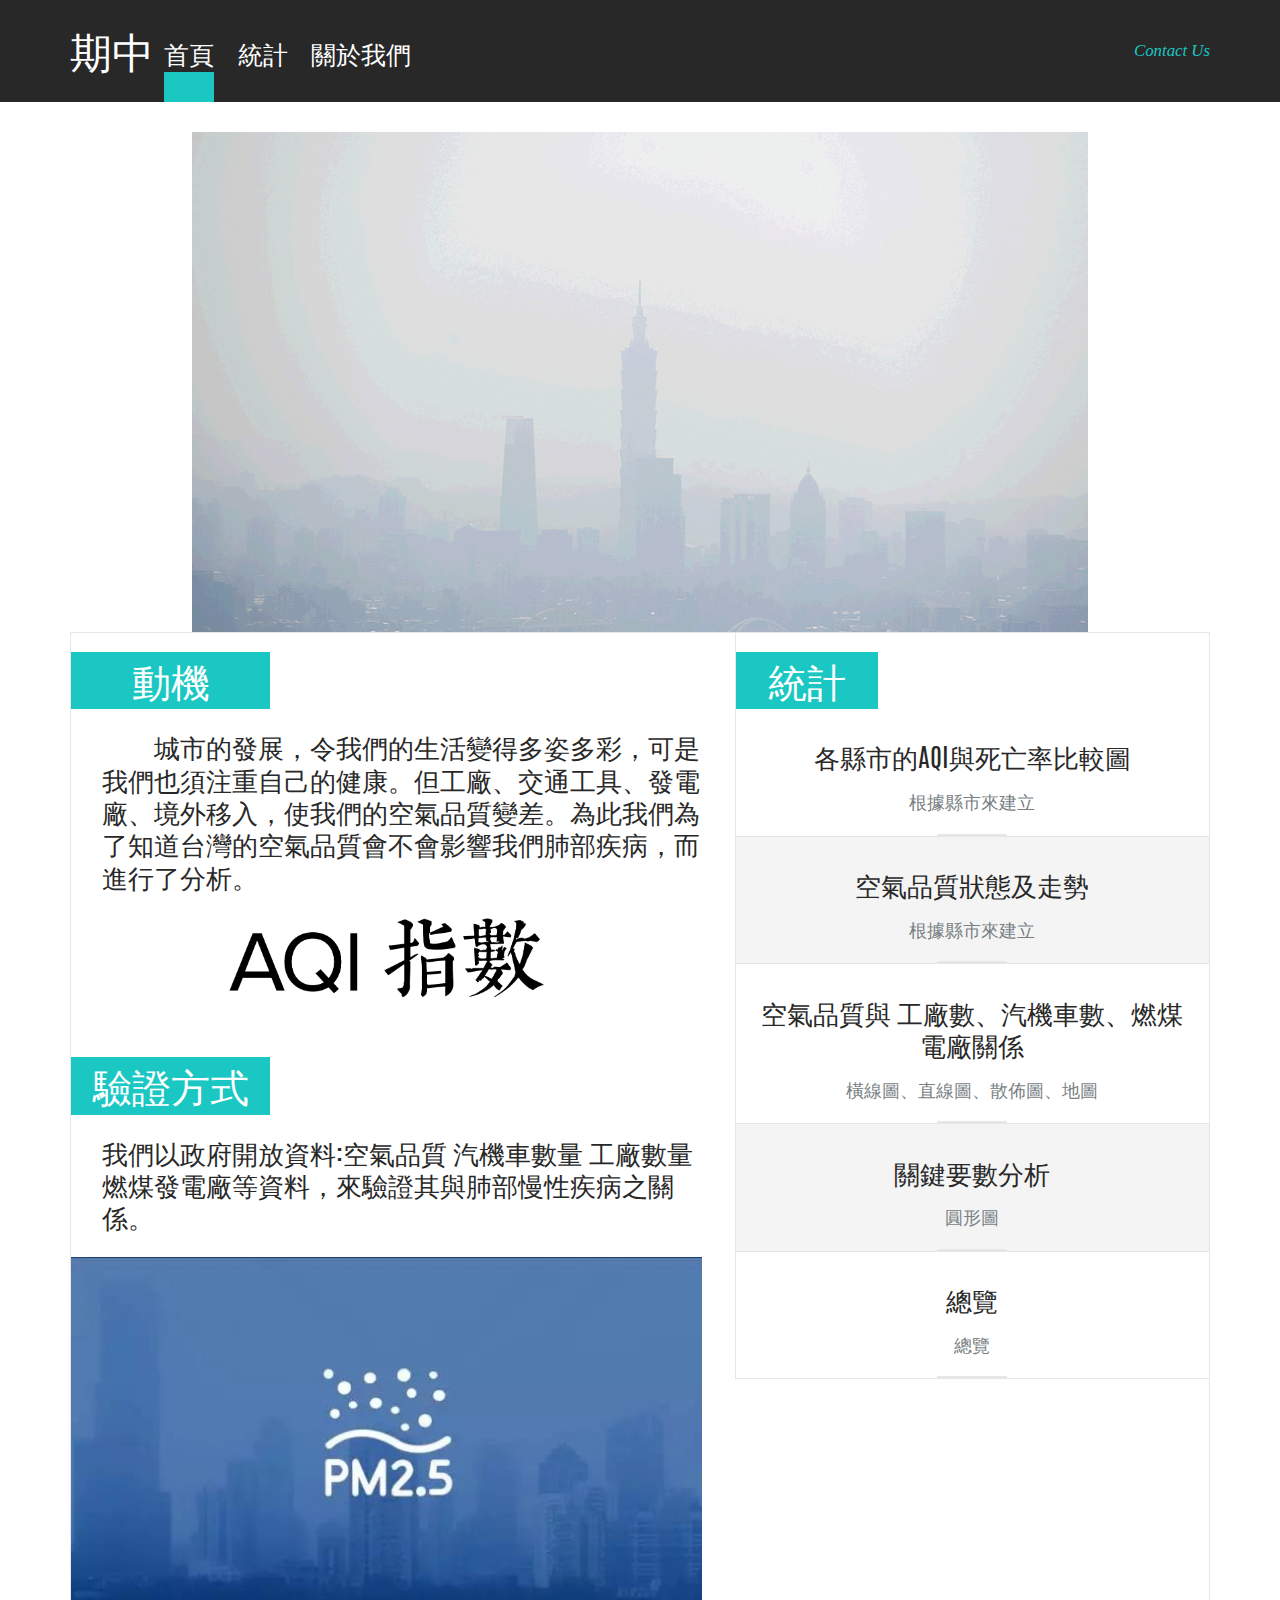
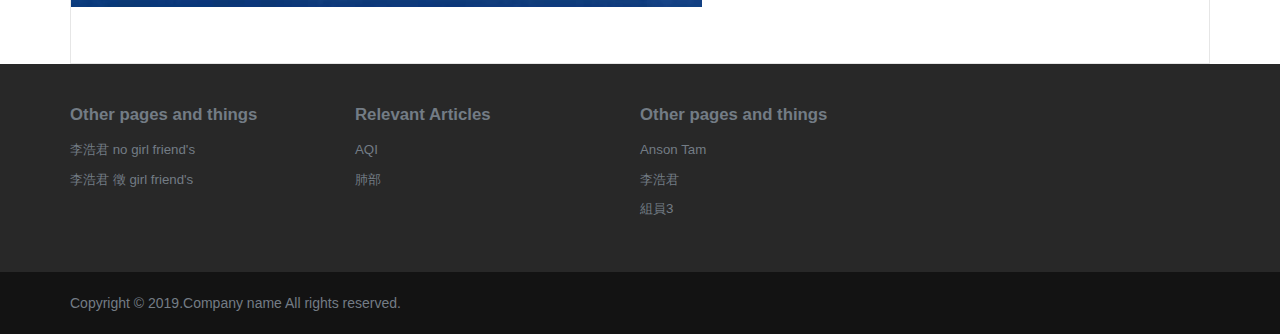
==== index.html @ b498a992 "test" ====
<!DOCTYPE html>
<html>
<head>
<title>Home</title>
<link href="css/bootstrap.css" rel='stylesheet' type='text/css' />
<!-- Custom Theme files -->
<link href="css/style.css" rel="stylesheet" type="text/css" media="all" />
<!-- Custom Theme files -->
<script src="js/jquery.min.js"></script>
<!-- Custom Theme files -->
<meta name="viewport" content="width=device-width, initial-scale=1">
<meta http-equiv="Content-Type" content="text/html; charset=utf-8" />

<script type="application/x-javascript"> addEventListener("load", function() { setTimeout(hideURLbar, 0); }, false); function hideURLbar(){ window.scrollTo(0,1); } </script>
</head>
<body>
	<!-- header-section-starts -->
	<div class="header">
		<div class="container">
			<div class="logo">
				<a href="index.html"><h1>期中</h1></a>
			</div>
			<div class="pages">
				<ul>
					<li><a class="active" href="index.html">首頁</a></li>
					<li><a href="data1.html">統計</a></li>
					<li><a href="404.html">關於我們</a></li>
				</ul>
			</div>
			<div class="navigation">
				<ul>
					<li><a class="active" href="contact.html">Contact Us</a></li>
				</ul>
			</div>
			<div class="clearfix"></div>
		</div>
	</div>

			<!-- script for menu -->
				<script>
				$( "span.menu" ).click(function() {
				  $( ".list-nav" ).slideToggle( "slow", function() {
				    // Animation complete.
				  });
				});
			</script>
			<!-- script for menu -->

			<div class="clearfix"></div>
        </div>
	</div>
	<div class="banner">
		
	
			<div class="banner-top">
				<div class="banner-bottom">
					
				</div>
				
			</div>
	</div>	
	</div>
	<div class="container">
		<div class="content">
			<div class="col-md-7 content-left">
				<div class="article">
				<br>
					<h5 class="head">動機</h5>
					
					<a class="title" style="text-indent:2em">城市的發展，令我們的生活變得多姿多彩，可是我們也須注重自己的健康。但工廠、交通工具、發電廠、境外移入，使我們的空氣品質變差。為此我們為了知道台灣的空氣品質會不會影響我們肺部疾病，而進行了分析。</a>
					<a href="single.html"><img src="images/a1.jpg" alt="" /></a>
					
					
				</div>
				<h5 class="head">驗證方式</h5>
				<div class="article">
					
					<a class="title"> 

					我們以政府開放資料:空氣品質 汽機車數量 工廠數量 燃煤發電廠等資料，來驗證其與肺部慢性疾病之關係。 </a>
					<a href="single.html"><img src="images/a2.jpg" alt="" /></a>
					
				</div>
			</div>
			<div class="col-md-5 content-right">
			<div class="content-right-top">
			<br>
				<h5 class="head">統計</h5>	
				<a href="data1.html">
					<div class="editor text-center">
						<h3>各縣市的AQI與死亡率比較圖</h3>
						<p>根據縣市來建立</p>
						
						<span></span>
					</div>
				</a>
				<a class="active" href="data2.html">
					<div class="editor text-center">
						<h3>空氣品質狀態及走勢</h3>
						<p>根據縣市來建立</p>
						
						<span></span>
					</div>
				</a>
				<a href="data3.html">
					<div class="editor text-center">
						<h3>空氣品質與 工廠數、汽機車數、燃煤電廠關係</h3>
						<p>橫線圖、直線圖、散佈圖、地圖</p>
						
						<span></span>
					</div>
				</a>
				
				<a  class="active" href="data4.html">
					<div class="editor text-center">
						<h3>關鍵要數分析</h3>
						<p>圓形圖</p>
						
						<span></span>
					</div>
				
				</a>
				<a href="data5.html">
					<div class="editor text-center">
						<h3>總覽</h3>
						<p>總覽</p>
						
						<span></span>
					</div>
				</a>

				</div>
				
			</div>
			<div class="clearfix"></div>
			
			</div>
			
					
		</div>
	</div>
	<div class="footer">
		<div class="footer-top">
			<div class="container">
				<div class="col-md-3 footer-links">
					<h4>Other pages and things</h4>
					<a href="https://www.facebook.com/profile.php?id=100002530492415" target="_blank">李浩君 no girl friend's</a>
					<a href="https://www.facebook.com/profile.php?id=100002530492415" target="_blank">李浩君 徵 girl friend's</a>
				</div>
				
				<div class="col-md-3 footer-links">
					<h4>Relevant Articles</h4>
					<a href="https://taqm.epa.gov.tw/taqm/tw/default.aspx">AQI</a>
					<a href="https://zh.wikipedia.org/zh-tw/%E8%82%BA">肺部</a>

				</div>
				<div class="col-md-3 footer-links">
					<h4>Other pages and things</h4>
					<a href="https://www.facebook.com/profile.php?id=100002530492415" target="_blank">Anson Tam</a>
					<a href="https://www.facebook.com/profile.php?id=100002530492415" target="_blank">李浩君</a>
					<a href="https://www.facebook.com/profile.php?id=100002530492415" target="_blank">組員3</a>
				</div>
				<div class="clearfix"></div>
			</div>
		</div>
		<div class="footer-bottom">
			<div class="container">
				<div class="copyrights">
					<p>Copyright &copy; 2019.Company name All rights reserved.</a></p>
				</div>
			</div>
		</div>
	</div>
</body>
</html>
---- css/style.css ----
body{
	padding:0;
	margin:0;
	font-family: 'Times New Roman', Arial, Helvetica;
	background:#fff;
}
@font-face {
    font-family: 'Times-Italic';
    src: url('../fonts/Times-Italic.ttf');
    font-weight: normal;
    font-style: normal;
}
@font-face {
    font-family: 'Antonio-Regular';
    src: url('../fonts/Antonio-Regular.ttf');
    font-weight: normal;
    font-style: normal;
}
@font-face {
    font-family: 'Georgia Italic';
    src: url('../fonts/Georgia Italic.ttf');
    font-weight: normal;
    font-style: normal;
}
body a{
    transition:0.5s all;
	-webkit-transition:0.5s all;
	-moz-transition:0.5s all;
	-o-transition:0.5s all;
	-ms-transition:0.5s all;
}
input[type="button"],input[type="submit"]{
	transition:0.5s all;
	-webkit-transition:0.5s all;
	-moz-transition:0.5s all;
	-o-transition:0.5s all;
	-ms-transition:0.5s all;
}
h1,h2,h3,h4,h5,h6{
	margin:0;			   
}	
p{
	margin:0;
}
ul{
	margin:0;
	padding:0;
}
label{
	margin:0;
}
/*-----start-header----*/
.header {
	background:#282828;
	padding:2em 0;
}
.pages {
	float: left;
	width: 40%;
	margin-top: 8px;
}
.pages ul li {
	display: inline-block;
}
.pages ul li a {
	font-size: 1.8em;
	text-decoration:none;
	padding: 0;
	margin: 10px;
	list-style: none;
	cursor: pointer;
	font-weight: 400;
	color: #fff;
	font-family: 'Antonio-Regular';
}
.pages ul li a.active {
	border-bottom: 30px solid #1ac7c3;
}
.header-bottom {
	border: 1px solid #c1c1c1;
	padding: 22px;
	background: #f7f7f7;
	border-bottom:none;
}
.navigation {
	margin-top:0.8em;
}
.navigation ul li {
	display:inline-block;
	margin:0 0 0 2.5em;
}
.navigation ul li a {
	color:#fff;
    font-family: 'Times-Italic';
	font-style:italic;
	text-decoration:none;
	font-size:1.2em;
	font-weight:300;
}
.navigation ul li a.active {
	color:#1ac7c3;
}
.navigation ul li a:hover {
	color:#1ac7c3;
}
.logo {
	float:left;
}
.logo a h1 {
    font-family: 'Antonio-Regular';
	text-transform:uppercase;
	color:#fff;
	font-size:3em;
	font-weight:400;
}
.logo a {
	text-decoration:none;
}
.type {
	float:left;
	width:13%;
}
.list-nav {
	float:left;
	width:80%;
}
.type h5 {
	color: #282828;
	font-size: 1.2em;
	font-weight: 500;
	font-family: 'Georgia Italic';
}
.list-nav ul li {
	display:inline-block;
	margin:0 1.5em;
}
.list-nav ul li a {
	font-family: 'Georgia Italic';
	text-decoration:none;
	color:#798184;
	font-size:1em;
}
.list-nav ul li a.active {
	  color: #1ac7c3;
}
.list-nav ul li a:hover {
	color: #1ac7c3;
}
.navigation {
	float:right;
}
.content {
	border: 1px solid #e6e6e6;
}
.content-left {
	padding:0;
}
.article img {
	width:95%;
	margin-bottom:1em;
}
h5.head {
	color:#fff;
	font-size:2.8em;
	text-transform:uppercase;
	font-weight:300;
	font-family: 'Antonio-Regular';
	background:#1ac7c3;
	width:30%;
	padding:7px;
	text-align:center;
	margin-top: -1px;
}
.article h6 {
	color: #1ac7c3;
	font-size: 1.3em;
	font-weight: 400;
	margin-left: 1.8em;
	font-family: 'Antonio-Regular';
	margin-top:3em;
}
a.title {
	color: #282828;
	font-size: 1.85em;
	text-decoration:none;
	font-weight: 400;
	margin: 0.85em 1.2em 0.9em 1.2em;
	font-family: 'Antonio-Regular';
	display:block;
	line-height: 1.25em;
}
.article p {
	color: #798184;
	font-size: 1.15em;
	font-weight: 400;
	margin-left: 1.8em;
	line-height:1.5em;
    font-family: 'Times-Italic';
	font-style:italic;
	margin-top:1.5em;
}
.article {
	padding: 0 0 3em 0;
}
.content-right {
	padding:0;
	border-left:1px solid #e6e6e6;
}
.editor { 
	border-bottom:1px solid #e6e6e6;
	padding: 2.3em 1.5em 0 1.5em;
}
.editor h3 {
	color: #282828;
	font-size: 1.85em;
	font-weight: 400;
	font-family: 'Antonio-Regular';
	display: block;
	line-height: 1.25em;
}
.editor p {
	color: #798184;
	font-size: 1.25em;
	font-weight: 400;
	margin:1em 0;
}
.editor label {
	color: #cbcbcb;
	font-size: 1.1em;
	font-weight: 400;
	font-style:italic;
}
.editor span{
	display:block;
	width:70px;
	height:2px;
	background:#e6e6e6;
    margin: 0 auto;
	margin-top:1.2em;
}
.content-right-top a.active {
	background: #f4f4f4;
}
.content-right-top a:hover {
	background: #f4f4f4;
}
.content-right-top a {
	display: block;
	text-decoration: none;
}
.e-pic {
	width:35%;
	float:left;
	margin-right:3%;
}
.e-pic img {
	width:100%;
	margin-top: -1px;
}
.e-pic-info {
	float:left;
	width:60%;
}
.e-pic-info a {
	color: #282828;
	font-size: 1.4em;
	text-decoration: none;
	font-weight: 400;
	font-family: 'Antonio-Regular';
	display: block;
	line-height:1.6em;
	margin-top:10px;
}
.e-pic-info span {
	display: block;
	width: 85px;
	height: 2px;
	background: #e6e6e6;
	margin: 0.8em 0;
}
.e-pic-info label {
	color: #cbcbcb;
	font-size: 1.1em;
	font-weight: 400;
	font-style: italic;
}
.editors-pic-grids h5 {
	color: #fff;
	font-size: 1.35em;
	text-transform: uppercase;
	font-weight: 300;
	font-family: 'Antonio-Regular';
	background: #000;
	width: 25%;
	padding: 7px;
	text-align: center;
	margin-top: 2em;
}
.editors-pic {
	border-top: 1px solid #e6e6e6;
}
.features {
	background:url('../images/features-bg.jpg') no-repeat 0px 0px;
	background-size:cover;
	-webkit-background-size: cover;
	-moz-background-size: cover;
	-o-background-size: cover;
	min-height:595px;
	padding: 4em 0 0 4em;
}
.features h5 {
	color: #fff;
	font-size: 1.3em;
	text-transform: uppercase;
	font-weight: 300;
	font-family: 'Antonio-Regular';
	background: #000;
	width: 12%;
	padding: 9px;
	text-align: center;
	margin-bottom:1.5em;
}
.features h2 {
	color: #fff;
	font-size: 2.9em;
	font-weight: 400;
	font-family: 'Antonio-Regular';
	display: block;
	width:60%;
	line-height:1.4em;
}
.footer-links {
	padding:0;
}
.footer-top {
	background:#282828;
	padding:3em 0;
}
.footer-top h4 {
	color:#737c85;
	margin-bottom:1em;
	font-size:1.2em;
	font-weight:600;
	font-family:Helvetica, sans-serif;
}
.footer-top a {
	color:#737c85;
	font-size:0.95em;
	font-weight:100;
	text-decoration:none;
	display:block;
	margin-bottom:0.8em;
	font-family: Helvetica, sans-serif;
}
.footer-top a:hover {
	color:#fff;
}
.span_66 {
	margin-top:2.8em;
}
.footer-bottom {
	background: #131313;
	padding: 1.5em 0;
}
.copyrights p {
	color: #737c85;
	font-size: 1em;
	font-weight: 400;
	font-family: Helvetica, sans-serif;
}
.copyrights p a {
	color: #737c85;
	font-family: Helvetica, sans-serif;
}
/*-- about -- */
.about-content {
	padding:3em;
	border-bottom: 1px solid #e6e6e6;
}
.about-content h3 {
	color: #1ac7c3;
	font-size: 2em;
	font-weight: 400;
	font-family: 'Georgia Italic';
	margin-bottom:1em;
	text-align: center;
}
.about-content p {
  font-family: 'Georgia Italic';
  text-decoration: none;
  color: #000;
  font-size: 1.15em;
  line-height: 1.7em;
}
.about-content p label {
	margin-top: 1.5em;
	float: left;
	width: 50%;
}
p.Nam {
	width: 100%;
	margin: 1em 0 2em 0;
}
.more a {
  font-size: 16px;
  color: #fff;
  font-weight: 300;
  background: #1ac7c3;
  border-radius: 7px;
  -webkit-border-radius: 7px;
  -moz-border-radius: 7px;
  -o-border-radius: 7px;
  -ms-border-radius: 7px;
  padding: 8px 25px;
  transition: .5s all;
  -webkit-transition: .5s all;
  -moz-transition: .5s all;
  -o-transition: .5s all;
  -ms-transition: .5s all;
}
.about-content img {
	float: left;
	width: 45%;
	margin-right: 5%;
}
/*--- Contact- Starts Here ---*/
.singel_right {
	margin-top: 0em;
}
.span_1_of_contact {
	width: 60.1%;
	font-family: 'Times-Italic';
	float:left;
}
p.comment-form-author {
	margin-bottom: 2em;
}
.contact-form label {
	display: block;
	font-size: 1em;
	color: #000;
	text-transform: uppercase;
	  font-family: 'Georgia Italic';
}
.contact-form input[type="text"] {
	padding: 10px;
	width: 95%;
	color: #9198A3;
	font-size: 0.9em;
	background: #fff;
	outline: none;
	display: block;
	border: 1px solid #eee;
}
.contact-form textarea {
	padding: 10px;
	display: block;
	width: 95%;
	background: #fff;
	border: 1px solid #eee;
	outline: none;
	color: #9198A3;
	font-size: 0.9em;
	-webkit-appearance: none;
	resize: none;
	height: 150px;
}
.contact-form input[type="submit"] {
	display: inline-block;
	padding: 13px 25px;
	background: #1ac7c3;
	color: #FFF;
	font-size: 1em;
	line-height: 18px;
	text-transform: uppercase;
	border: none;
	outline: none;
	transition: 0.2s;
	-webkit-transition: 0.2s;
	-moz-transition: 0.2s;
	-o-transition: 0.2s;
}
.contact-form input[type="submit"]:hover{
	background:#000;
}
.contact_grid {
	display: block;
	float: left;
	width: 37%;
}
.span_2_of_contact_right h3 {
	font-size: 1.25em;
	font-weight: bold;
	color: #000;
	margin-bottom: 1.5em;
}
.address {
	margin-bottom: 1em;
}
.contact_address, .contact_email {
	overflow: hidden;
	font-size: 0.95em;
	color: #999;
	line-height: 1.5em;
}
.contact_email a{
	color: #999;
	text-decoration:none;
}
.contact_email a:hover{
	color:#3498db;
	transition: 0.2s;
	-webkit-transition: 0.2s;
	-moz-transition: 0.2s;
	-o-transition: 0.2s;
}
.map{
	margin:2em 0 0 0;
}
.map iframe{
	width:100%;
	height:350px;
}
.contact-section{
	padding: 3em 2em;
	border-bottom: 1px solid #c1c1c1;
}
ul.product-top-list{
	padding:0;
	float: left;
}
ul.product-top-list li{
	display: inline-block;
	font-size:0.82em;
	color:#777;
}
ul.product-top-list li a{
	color:#000;
}
ul.product-top-list li span.act{
	background:yellow;
}
p.back{
	float: right;
	font-size:0.82em;
}
h3.c-head {
  color: #1ac7c3;
  font-size: 2em;
  font-weight: 400;
  font-family: 'Georgia Italic';
  margin-bottom: 1em;
  text-align: center;
}
.printing-content {
	padding: 2em 1.5em;
}
.print-main h3 {
	color: #1ac7c3;
	font-size: 2em;
	font-weight: 400;
	font-family: 'Georgia Italic';
	margin-bottom: 1em;
	text-align: center;
}
.print-main a {
	color: #000;
	font-size: 1.5em;
	font-weight: 400;
	font-family: 'Georgia Italic';
	margin-bottom: 0.5em;
	text-decoration:none;
}
p.sub_head a {
	font-size: 1em;
}
p.sub_head {
	margin:0.5em 0 1em 0;
}
p.ptext {
	color: #798184;
	font-size: 1.15em;
	font-weight: 400;
	line-height: 1.5em;
	font-family: 'Times-Italic';
	font-style: italic;
	margin:1em 0;
}
.print-img {
	width:36%;
	margin-right:3%;
	float:left;
}
.print-text {
	float:right;
	width:61%;
}
a.bhead {
	font-size: 1.5em;
	text-decoration: none;
	padding: 0;
	list-style: none;
	cursor: pointer;
	font-weight: 400;
	color: #000;
	font-family: 'Antonio-Regular';
}
a.bhead:hover {
	  color: #1ac7c3;
}
.print-text p {
	color: #798184;
	font-size: 1.1em;
	font-weight: 400;
	line-height: 1.5em;
	font-family: 'Times-Italic';
	font-style: italic;
	margin:0.5em 0;
}
.print-text p a{
	 color: #1ac7c3;
}
a.more {
	text-decoration:none;
	color:#000;
}
a.more:hover {
	color: #1ac7c3;
}
.print-grids {
	margin-top:4em;
}
.print-grid {
	margin-top:2.5em;
}
img.img-responsive {
	width: 100%;
}
/*--error--*/
.error{
	text-align:center;
	min-height: 630px;
}
.error h1{
	color: #282828;
	font-size: 11em;
	line-height: 1em;
	margin-top:0.4em;
}
.error-head h1 span{
	color: #1ac7c3;
}
.error-head h2{
	font-size: 1.5em;
	color: #70616A;
	margin-top:1.5em;
}
.error-head a{
	color: #fff;
	background:#C06C84;
	font-size: 1.1em;
	display:inline-block;
	text-transform: uppercase;
	padding: 10px 20px;
	margin-top:3em;
	text-decoration:none;
}
.error-head {
	padding-top: 5em;
}
/* Bounce To Left */
a.hvr-bounce-to-left {
	display: inline-block;
	vertical-align: middle;
	-webkit-transform: translateZ(0);
	transform: translateZ(0);
	box-shadow: 0 0 1px rgba(0, 0, 0, 0);
	-webkit-backface-visibility: hidden;
	backface-visibility: hidden;
	-moz-osx-font-smoothing: grayscale;
	position: relative;
	-webkit-transition-property: color;
	transition-property: color;
	-webkit-transition-duration: 0.5s;
	transition-duration: 0.5s;
	background: #17a086;
	color: #fff;
}
a.hvr-bounce-to-left:before {
	content: "";
	position: absolute;
	z-index: -1;
	top: 0;
	left: 0;
	right: 0;
	bottom: 0;
	background:#11856F;
	-webkit-transform: scaleX(0);
	transform: scaleX(0);
	-webkit-transform-origin: 100% 50%;
	transform-origin: 100% 50%;
	-webkit-transition-property: transform;
	transition-property: transform;
	-webkit-transition-duration: 0.5s;
	transition-duration: 0.5s;
	-webkit-transition-timing-function: ease-out;
	transition-timing-function: ease-out;
}
a.hvr-bounce-to-left:hover,a.hvr-bounce-to-left:focus,a.hvr-bounce-to-left:active {
	color: white;
}
.hvr-bounce-to-left:hover:before,a.hvr-bounce-to-left:focus:before,a.hvr-bounce-to-left:active:before {
	-webkit-transform: scaleX(1);
	transform: scaleX(1);
	-webkit-transition-timing-function: cubic-bezier(0.52, 1.64, 0.37, 0.66);
	transition-timing-function: cubic-bezier(0.52, 1.64, 0.37, 0.66);
}
.single-page {
	padding:3em;
	border-bottom: 1px solid #e6e6e6;
}
p.span {
	color: #798184;
	font-size: 1.1em;
	font-weight: 400;
	line-height: 1.5em;
	font-family: 'Times-Italic';
	font-style: italic;
	margin: 0.5em 0;
}
p.span a:hover {
	text-decoration: underline;
}
p.span a {
	color: #1ac7c3;
	font-size: 1.1em;
	font-weight: 400;
	line-height: 1.5em;
	font-family: 'Times-Italic';
	font-style: italic;
	margin: 0.5em 0;
}
.features-list h3 {
	color: #282828;
	font-size: 1.85em;
	font-weight: 400;
	font-family: 'Antonio-Regular';
	display: block;
	line-height: 1.25em;
}
.features-list ul li a {
	color: #000;
	font-size: 1.15em;
	font-weight: 400;
	font-family: 'Times-Italic';
	font-style: italic;
	margin: 1em 0;
	display:block;
}
#commentform input[type="text"] {
	padding: 8px 15px;
	width: 60%;
	color: #444;
	font-size: 1em;
	border: 1px solid #eee;
	background: #eee;
	outline: none;
	display: block;
}
.leave h4 {
	color: #282828;
	font-size: 1.85em;
	font-weight: 400;
	font-family: 'Antonio-Regular';
	display: block;
	line-height: 1.25em;
}
#commentform label {
	display: block;
	font-size: 1em;
	color: #888;
}
#commentform span {
	color: #A60000;
	position: absolute;
}
#commentform input[type="text"] {
	padding: 8px 15px;
	width: 60%;
	color: #444;
	font-size: 1em;
	border: 1px solid #eee;
	background: #eee;
	outline: none;
	display: block;
}
#commentform textarea {
	padding: 13px 20px;
	width:60%;
	color: #444;
	font-size:0.85em;
	outline: none;
	height:150px;
	display: block;
	resize: none;
	font-weight:400;
	border: 1px solid #eee;
	background: #eee;
}
#commentform input[type="submit"] {
	padding: 12px 50px;
	color: #FFF;
	background: #444;
	outline: none;
	border: none;
	text-transform: uppercase;
	cursor: pointer;
	-webkit-appearance: none;
	font-size: 1.2em;
	font-weight: 500;
}
#commentform input[type="submit"]:hover {
	background:#222;
}
.comments1 {
	margin-top: 3em;
}
#commentform p {
	position: relative;
	padding: 8px 0;
	font-size: 1em;
}
.comments-main {
	border: 1px solid #D5D4D4;
	padding: 17px 0px;
	margin: 15px 0px 40px 0;
}
.cmnts-right a {
	padding: 6px 12px;
	color: #fff;
	font-weight: 600;
	font-size: 14px;
	background: #999;
	transition: 0.5s all;
	-webkit-transition: 0.5s all;
	-moz-transition: 0.5s all;
	-ms-transition: 0.5s all;
	-o-transition: 0.5s all;
	outline: none;
}
.cmts-main-left img{
	border: 3px solid#ccc;
}
.cmnts-right a:hover{
	background: #333;
	text-decoration:none;
}
.cmts-main-right h5 {
	font-size: 1em;
	color: #4e4e4b;
	margin: 0px;
	font-weight: 600;
}
.comments1 h4 {
	color: #282828;
	font-size: 1.85em;
	font-weight: 400;
	font-family: 'Antonio-Regular';
	display: block;
	line-height: 1.25em;
}
.cmts-main-right p{
	color: #333333;
	font-weight: 400;
	font-size: 0.9em;
	line-height: 1.9em;
	opacity: 0.6;
	margin: 2px 0 15px 0px;
}
.cmnts-left p {
	font-size: 13px;
	color:#999;
	font-weight: 600;
	margin: 15px 0px;
}
.single-content-left {
	padding:2.5em;
}
.features-list {
	margin-bottom: 3em;
}
.features-list ul {
	margin-left:1em;
}
.cmts-main-left img {
	width: 100%;
}
/*-- responsive-design starts-here --*/

@media screen and (max-width: 1024px) {
	.logo a h1 {
		font-size: 2.8em;
	}
	.pages ul li a.active {
		border-bottom: 25px solid #1ac7c3;
	}
	.pages ul li a {
		font-size: 1.65em;
		margin: 0 0.8em;
	}
	.header {
		padding: 1.6em 0;
	}
	.header-bottom {
		padding: 16px;
	}
	.list-nav ul li {
		margin: 0 1.3em;
	}
	h5.head {
		font-size: 1.3em;
		width: 24%;
	}
	.article h6 {
		font-size: 1.25em;
		margin-left: 1.5em;
		margin-top: 2em;
	}
	a.title {
		font-size: 1.5em;
		margin: 0.75em 1.2em 0.9em 1.2em;
		text-indent:2em; 
	}
	.article p {
		margin-left: 1.5em;
		margin-top: 1em;
	}
	.article {
		padding: 0 0 1.5em 0;
	}
	.editor h3 {
		font-size: 1.6em;
	}
	.editor p {
		font-size: 1.15em;
		margin: 0.75em 0;
	}
	.editor {
		padding: 2em 1em 0 1em;
	}
	.editors-pic-grids h5 {
		font-size: 1.3em;
		width: 26%;
		margin-top: 1em;
	}
	.e-pic-info a {
		font-size: 1.2em;
		margin-top: 8px;
	}
	.features {
		min-height: 489px;
	}
	.features h5 {
		width: 15%;
	}
	.features h2 {
		font-size: 2.4em;
		width: 64%;
	}
	a.bhead {
		font-size: 1.2em;
	}
	.print-text p {
		font-size: 0.95em;
		margin: 0.4em 0;
	}
	.print-main a {
		font-size: 1.35em;
	}
	.about-content p {
		font-size: 1.1em;
	}
	.about-content p label {
		margin-top: 1em;
		font-size: 0.875em;
	}
	.map iframe {
		height: 290px;
	}
}
@media screen and (max-width: 768px) {
	.footer-links {
		width: 50%;
		float: left;
		margin-top:2em;
		padding: 0 15px;
	}
	.footer-top {
		padding: 1em 0 2em 0;
	}
	.type {
		width: 17%;
	}
	.header-bottom {
		padding: 13px;
	}
	.list-nav {
		width: 83%;
	}
	.list-nav ul li {
		margin: 0 1em;
	}
	.editors-pic-grids {
		width: 61%;
		border-right: 1px solid #e6e6e6;
	}
	.editors-pic-grids h5 {
		margin-top: 0;
	}
	.features {
		min-height: 375px;
		  padding: 2em 0 0 2em;
	}
	.features h5 {
		width: 18%;
		font-size: 1.2em;
	}
	.features h2 {
		font-size: 2em;
	}
	.navigation ul li {
		margin: 0 0 0 1.2em;
	}
	.navigation ul li a {
		font-size:1.1em;
	}
	.pages ul li a.active {
		border-bottom: 18px solid #1ac7c3;
	}
	.pages ul li a {
		font-size: 1.5em;
		margin: 0 0.4em;
	}
	.pages {
		float: left;
		width: 39%;
		margin-top: 6px;
		margin-left:3%;
	}
	.logo a h1 {
		font-size: 2.4em;
	}
	.header {
		padding: 1.6em 0 1.2em 0;
	}
	.about-content {
		padding: 2em;
	}
	.error h1 {
		font-size: 10em;
	}
	.error-head h2 {
		font-size: 1.3em;
		margin-top: 0em;
	}
	.error {
		min-height: 550px;
	}
	.about-content img {
		width: 48%;
	}
	.about-content p {
		margin-right: 2%;
	}
	.contact-section {
		padding: 2em 1.5em;
	}
	.map iframe {
		height: 250px;
	}
	.cmts-main-left {
		width: 20%;
		float: left;
	}
	.cmts-main-right {
		width: 80%;
		float: left;
	}
	.cmnts-left {
		width: 50%;
		float: left;
	}
	.cmnts-left p{
		margin:0;
	}
	.single-page {
		padding: 2em;
	}
}
@media screen and (max-width: 640px) {
	.editors-pic-grids {
		width: 70%;
	}
	.features {
		min-height: 308px;
		padding: 1.2em 0 0 1.2em;
	}
	.features h5 {
		width: 20%;
		font-size: 1.1em;
		  margin-bottom: 1em;
	}
	.features h2 {
		font-size: 1.7em;
	}
	.article h6 {
		margin-top: 1.4em;
	}
	.about-content p label {
		width: 100%;
	}
	.print-main h3,.about-content h3 {
		margin-bottom: 0.5em;
	}
	.type {
		width: 22%;
		margin-top:4px;
	}
	.list-nav {
		width: 78%;
	}
	.pages ul li a {
		font-size: 1.2em;
		margin: 0 0.2em;
	}
	.pages ul li a.active {
		border-bottom: 13px solid #1ac7c3;
	}
	.logo a h1 {
		font-size: 2em;
	}
	.navigation ul li a {
		font-size: 1em;
	}
	.navigation ul li {
		margin: 0 0 0 1em;
	}
	.navigation {
		margin-top: 0.5em;
	}
	.header {
		padding: 1.4em 0 0.9em 0;
	}
	span.menu{
		width:28px;
		height:28px;
		background:url(../images/nav.png)no-repeat;
		display: inline-block;
		float:right;
		cursor: pointer;
	}
	.list-nav{
		width:100%;
		display: none;
		text-align:center;
		background:#fff;
		padding:0;
		margin-top:10px;
	}
	.list-nav ul{
		float:none;
		width:100%;
	}
	.list-nav ul li{
		display:block;
		float: none;
	}
	.list-nav ul li a{
		color:#000;
		display: block;
		padding: 10px 0px;
		border-bottom: 3px solid #fff;
	}
}
@media screen and (max-width: 480px) {
	.editors-pic-grids {
		width: 100%;
		border-right:none;
	}
	.footer-links {
		width: 100%;
		margin-top: 1.5em;
		text-align: center;
	}
	.span_66{
		margin-top:0;
	}
	.type {
		width: 35%;
		margin-top: 4px;
	}
	.header-bottom {
		padding: 9px;
	}
	h5.head {
		font-size: 1.1em;
		width: 27%;
	}
	.article h6 {
		margin-top: 1.2em;
		font-size: 1.2em;
		margin-left: 1em;
	}
	a.title {
		font-size: 1.3em;
		margin: 0.5em 1.2em 0.8em 1em;
	}
	.article p {
		margin-left: 1em;
		margin-top: 0.8em;
		font-size: 1em;
	}
	.editor h3 {
		font-size: 1.4em;
	}
	.editor p {
		font-size: 1.1em;
		margin: 0.4em 0;
	}
	.editor label {
		font-size: 1em;
	}
	.editor span {
		margin-top: 1em;
	}
	.features {
		min-height: 225px;
		padding: 1em 0 0 1em;
	}
	.features h5 {
		width: 24%;
		font-size: 1em;
		margin-bottom: 0.8em;
	}
	.features h2 {
		font-size: 1.4em;
	}
	.contact-section {
		padding: 1em;
	}
	.span_2_of_contact_right h3 {
		margin-bottom: 0.5em;
	}
	.map iframe {
		height: 200px;
	}
	p.comment-form-author {
		margin-bottom: 1.5em;
	}
	.contact-form input[type="submit"] {
		padding: 10px 25px;
	}
	.about-content {
		padding: 1em 1em 2em 1em;
	}
	.about-content h3 {
		font-size: 1.8em;
	}
	.about-content p {
		font-size: 0.95em;
	}
	.about-content img {
		width: 66%;
	}
	.printing-content {
		padding: 1.8em 1em;
	}
	.print-main a {
		font-size: 1.2em;
	}
	p.sub_head {
		margin: 0.1em 0 1em 0;
	}
	.print-text p {
		font-size: 0.75em;
	}
	a.bhead {
		font-size: 1.1em;
	}
	.print-main h3 {
		font-size: 1.75em;
	}
	.error h1 {
		font-size: 8em;
		margin-top:0.3em;
	}
	.pages {
		display: none;
	}
	.navigation {
		margin-top: 0.3em;
	}
	.header {
		padding: 1.2em 0;
	}
	.single-page {
		padding: 2em 1em;
	}
}
@media screen and (max-width: 320px) {
	.type {
		width: 42%;
		margin-top: 5px;
		margin-left:5px;
	}
	.container {
		padding-right: 10px;
		padding-left: 10px;
	}
	.navigation ul li:first-child {
		display: none;
	}
	.logo a h1 {
		font-size: 2.0em;
	}
	.navigation ul li a {
		font-size: 1.1em;
	}
	.type h5 {
		font-size: 1.1em;
	}
	.header-bottom {
		padding: 7px;
	}
	.about-content img {
		width: 100%;
		margin:0 0 1em 0;
	}
	h5.head {
		font-size: 1.05em;
		width: 37%;
	}
	.article h6 {
		margin-top: 1em;
		font-size: 1.1em;
		margin-left: 0.5em;
	}
	a.title {
		font-size: 1.1em;
		margin: 0.4em 0em 0.5em 0.5em;
	}
	.editor h3 {
		font-size: 1.25em;
	}
	.editors-pic-grids h5 {
		font-size: 1.2em;
		width: 34%;
	}
	.e-pic-info a {
		font-size: 1em;
		margin-top: 4px;
		height: 41px;
		overflow: hidden;
	}
	.e-pic-info span {
		height: 1px;
		margin: 0.5em 0;
	}
	.e-pic-info label {
		font-size: 1em;
	}
	.copyrights p {
		text-align: center;
		line-height:1.7em;	
	}
	.footer-bottom {
		padding: 1.2em 0;
	}
	.features h5 {
		width: 37%;
		font-size: 0.95em;
		margin-bottom: 0.5em;
	}
	.features h2 {
		font-size: 1.2em;
		width: 100%;
	}
	.features {
		min-height: 190px;
	}
	.span_1_of_contact {
		width: 100%;
		margin-bottom:1.5em;
	}
	.contact_grid {
		width:100%;
	}
	.contact-form input[type="text"] {
		padding: 8px;
		width: 100%;
	}
	.print-img {
		width: 56%;
		margin-right: 0;
		margin-bottom:0.7em;
	}	
	.print-text {
		width: 100%;
	}
	.error h1 {
		font-size: 7em;
		margin-top: 0em;
	}
	.error-head a {
		font-size: 1em;
		padding: 7px 16px;
		margin-top: 2em;
	}
	.error {
		min-height: 400px;
	}
	.single-page {
		padding: 1.5em 1em;
	}
	#commentform input[type="text"],#commentform textarea {
		width: 100%;
	}
	.single-content-left {
		padding: 1.5em 1em;
	}
	.cmts-main-left {
		width: 23%;
		padding: 0 0 0 6px;
	}
	.cmts-main-right {
		width: 76%;
		padding: 0 0 0 10px;
	}
	.cmts-main-right p {
		line-height: 1.5em;
		margin: 2px 0 10px 0px;
		height: 34px;
		overflow: hidden;
	}
	.cmnts-left {
		width: 59%;
		padding: 0;	
		  height: 18px;
	}	
	.cmnts-left p {
		font-size: 9px;
		margin-top:0.3em;
	}
	.cmnts-right a {
		padding: 4px 10px;
	}
}


/*--banner-Part-Starts-Here--*/
.banner{
	background:url(../images/banner.png) no-repeat;
	background-size:70%;
	background-position:50% 30%;
	min-height:500px;
}
.header-left {
  	float: left;
  	padding-top: 10px;
}
.header-right{
	float:right;
}
.header-left a h1{
	color:#fff;
	font-size:1.8em;
	font-weight:400;
	margin:0;
}
.header-right p {
  	color: #d8d6d6;
  	font-size: 18px;
  	font-weight: 400;
  	text-align: right;
}
.header-right p a{
	color:#fff;
}
.header-right p a:hover{
	color:#f25555;
	transition: 0.5s all ease;
	-webkit-transition: 0.5s all ease;
	-moz-transition: 0.5s all ease;
	-o-transition: 0.5s all ease;
	-ms-transition: 0.5s all ease;
}

.b-btn{
	margin-top:4%;
}
.b-btn a {
  	color: #fff;
  	padding: 14px 6em;
  	background: #f25555;
  	font-size: 24px;
  	font-weight: 400;
  	border: 2px solid #fff;
  	border-radius: 3px;
  	-webkit-border-radius: 3px;
	-moz-border-radius: 3px;
	-o-border-radius: 3px;
	-ms-border-radius: 3px;
}
.b-btn a:hover{
  	background: #1d130f;
  	transition: 0.5s all ease;
	-webkit-transition: 0.5s all ease;
	-moz-transition: 0.5s all ease;
	-o-transition: 0.5s all ease;
	-ms-transition: 0.5s all ease;
}
/* Sweep To Right */
a.hvr-sweep-to-right {
  display: inline-block;
  vertical-align: middle;
  -webkit-transform: translateZ(0);
  transform: translateZ(0);
  box-shadow: 0 0 1px rgba(0, 0, 0, 0);
  -webkit-backface-visibility: hidden;
  backface-visibility: hidden;
  -moz-osx-font-smoothing: grayscale;
  position: relative;
  -webkit-transition-property: color;
  transition-property: color;
  -webkit-transition-duration: 0.3s;
  transition-duration: 0.3s;
  background:#f25555;
  color: #fff;
}
a.hvr-sweep-to-right:before {
  content: "";
  position: absolute;
  z-index: -1;
  top: 0;
  left: 0;
  right: 0;
  bottom: 0;
  background: #1d130f;
  -webkit-transform: scaleX(0);
  transform: scaleX(0);
  -webkit-transform-origin: 0 50%;
  transform-origin: 0 50%;
  -webkit-transition-property: transform;
  transition-property: transform;
  -webkit-transition-duration: 0.3s;
  transition-duration: 0.3s;
  -webkit-transition-timing-function: ease-out;
  transition-timing-function: ease-out;
}
a.hvr-sweep-to-right:hover,a.hvr-sweep-to-right:focus,a.hvr-sweep-to-right:active {
  color: white;
}
a.hvr-sweep-to-right:hover:before,a.hvr-sweep-to-right:focus:before,a.hvr-sweep-to-right:active:before {
  -webkit-transform: scaleX(1);
  transform: scaleX(1);
  
}
.banner-top{
  	text-align: center;
  	margin-top: 30px;
}

/*--banner-Part-ends-Here--*/
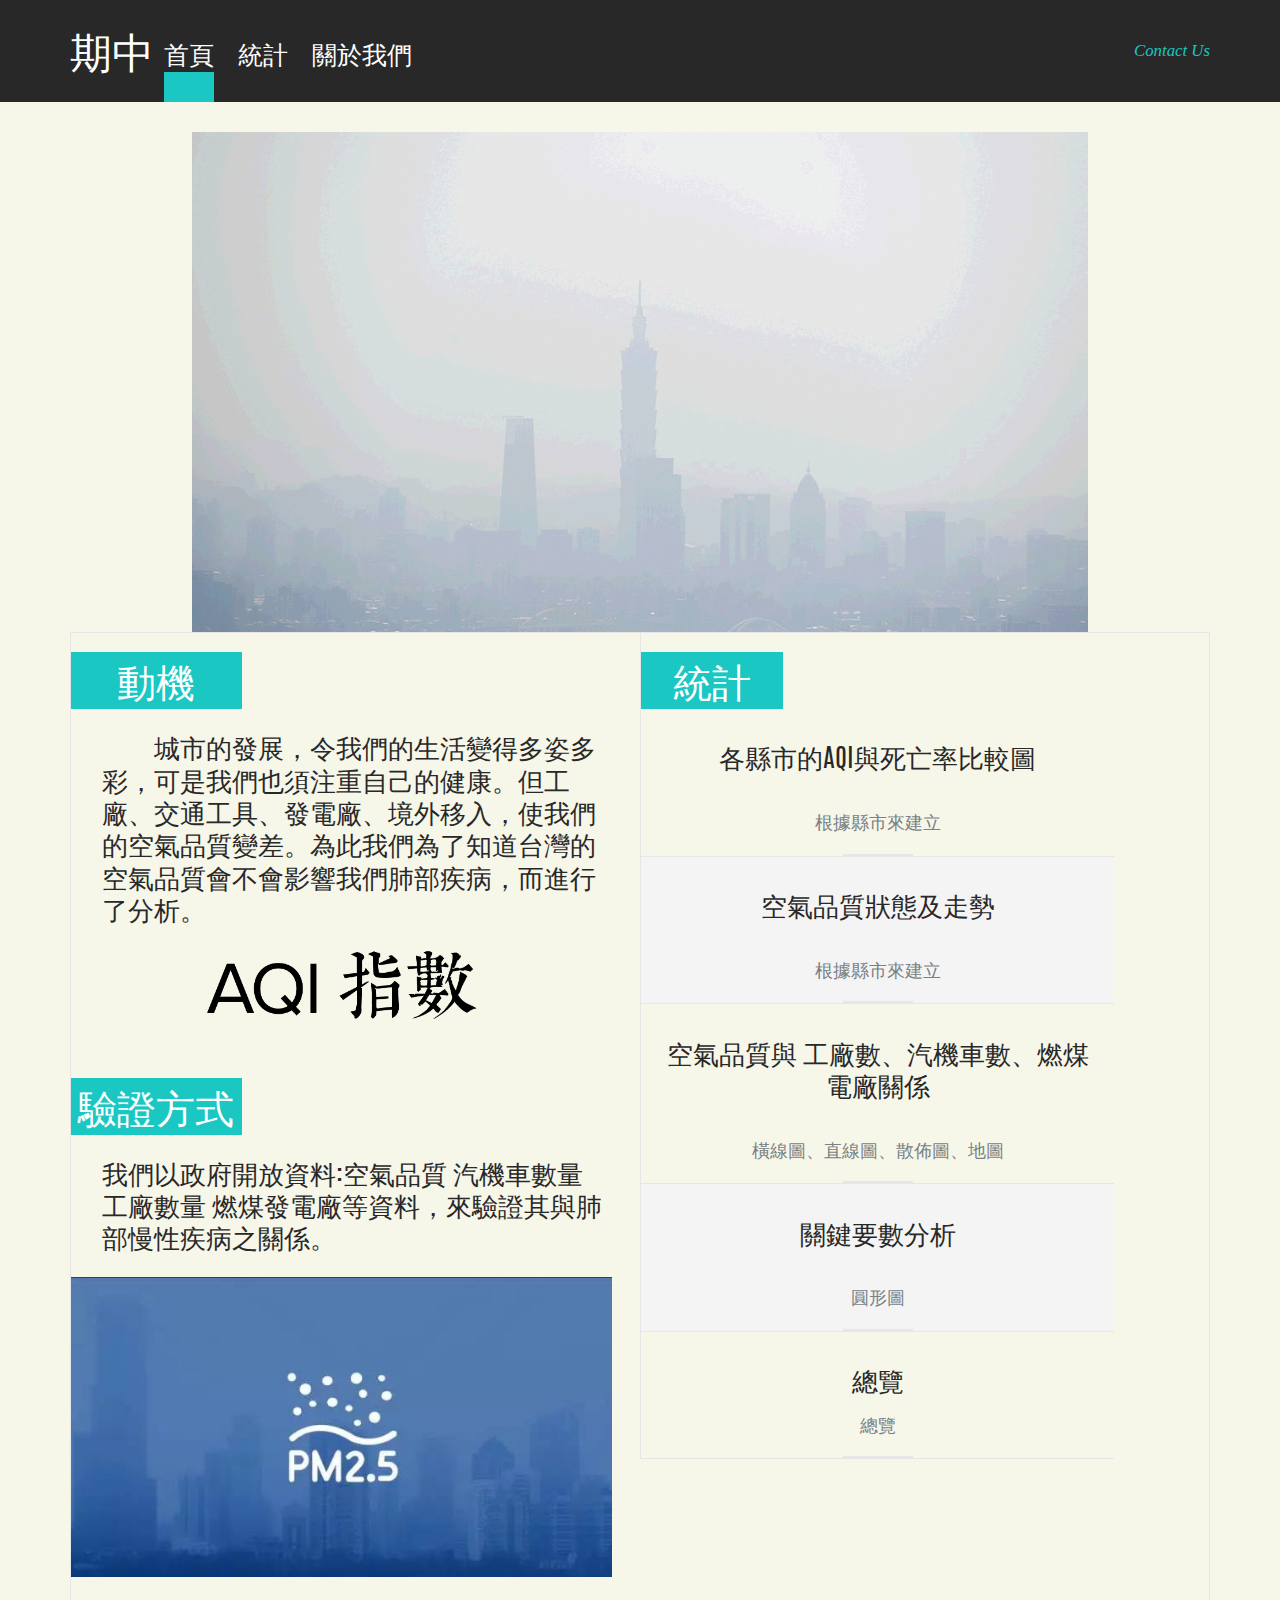
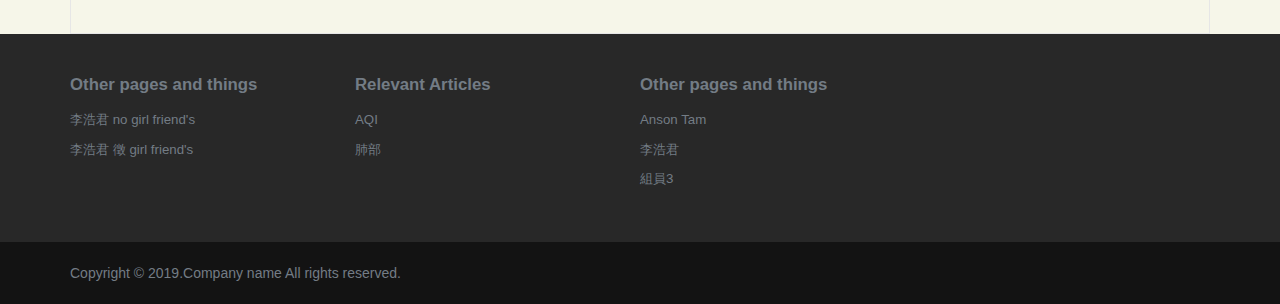
==== commit 526af57b: "test" ====
--- a/index.html
+++ b/index.html
@@ -49,6 +49,8 @@
 			<div class="clearfix"></div>
         </div>
 	</div>
+
+
 	<div class="banner">
 		
 	
@@ -60,7 +62,9 @@
 			</div>
 	</div>	
 	</div>
+	
 	<div class="container">
+
 		<div class="content">
 			<div class="col-md-7 content-left">
 				<div class="article">
@@ -89,6 +93,7 @@
 				<a href="data1.html">
 					<div class="editor text-center">
 						<h3>各縣市的AQI與死亡率比較圖</h3>
+						<img src="images/b1.PNG" alt="">
 						<p>根據縣市來建立</p>
 						
 						<span></span>
@@ -97,6 +102,7 @@
 				<a class="active" href="data2.html">
 					<div class="editor text-center">
 						<h3>空氣品質狀態及走勢</h3>
+						<img src="images/b2.PNG" alt="">
 						<p>根據縣市來建立</p>
 						
 						<span></span>
@@ -105,6 +111,7 @@
 				<a href="data3.html">
 					<div class="editor text-center">
 						<h3>空氣品質與 工廠數、汽機車數、燃煤電廠關係</h3>
+						<img src="images/b3.PNG" alt="">
 						<p>橫線圖、直線圖、散佈圖、地圖</p>
 						
 						<span></span>
@@ -114,6 +121,7 @@
 				<a  class="active" href="data4.html">
 					<div class="editor text-center">
 						<h3>關鍵要數分析</h3>
+						<img src="images/b4.PNG" alt="">
 						<p>圓形圖</p>
 						
 						<span></span>
@@ -132,6 +140,7 @@
 				</div>
 				
 			</div>
+
 			<div class="clearfix"></div>
 			
 			</div>
--- a/css/style.css
+++ b/css/style.css
@@ -1,8 +1,11 @@
-body{
+body, 
+html{
 	padding:0;
+	height: 100%;
 	margin:0;
 	font-family: 'Times New Roman', Arial, Helvetica;
-	background:#fff;
+	background-color:#f6f6e9;
+	 
 }
 @font-face {
     font-family: 'Times-Italic';
@@ -154,6 +157,11 @@
 }
 .content-left {
 	padding:0;
+	width:50%;
+}
+
+.content img{
+	width:65%;
 }
 .article img {
 	width:95%;
@@ -300,7 +308,7 @@
 	border-top: 1px solid #e6e6e6;
 }
 .features {
-	background:url('../images/features-bg.jpg') no-repeat 0px 0px;
+	background:url('../images/bg01.jpg') no-repeat 0px 0px;
 	background-size:cover;
 	-webkit-background-size: cover;
 	-moz-background-size: cover;
@@ -1572,4 +1580,138 @@
 
 /*--banner-Part-ends-Here--*/
 
-
+/*-- bg--*/
+.bg-image {
+  /* Full height */
+  height: 50%; 
+  
+  /* Center and scale the image nicely */
+  background-position: center;
+  background-repeat: no-repeat;
+  background-size: cover;
+}
+
+/* Hover Tabs */
+
+* {box-sizing: border-box}
+body {font-family: "Lato", sans-serif;}
+
+/* Style the tab */
+.tab {
+  float: left;
+  border: 1px solid #ccc;
+  background-color: #f1f1f1;
+  width: 30%;
+  height: 300px;
+}
+
+/* Style the buttons inside the tab */
+.tab button {
+  display: block;
+  background-color: inherit;
+  color: black;
+  padding: 22px 16px;
+  width: 100%;
+  border: none;
+  outline: none;
+  text-align: left;
+  cursor: pointer;
+  font-size: 17px;
+}
+
+/* Change background color of buttons on hover */
+.tab button:hover {
+  background-color: #ddd;
+}
+
+/* Create an active/current "tab button" class */
+.tab button.active {
+  background-color: #ccc;
+}
+
+/* Style the tab content */
+.tabcontent {
+  float: left;
+  padding: 0px 12px;
+  border: 1px solid #ccc;
+  width: 70%;
+  border-left: none;
+  height: 300px;
+  display: none;
+}
+
+/* Clear floats after the tab */
+.clearfix::after {
+  content: "";
+  clear: both;
+  display: table;
+}
+
+/* Hover Tabs end */
+
+
+
+#fullscreen:-webkit-full-screen{
+            width: 100%;
+            height: 100%;
+            
+        }
+        img{
+            width: 300px;
+            vertical-align: bottom;
+        }
+        
+        /* 全屏状态设置图片宽度 */
+        #fullscreen:-webkit-full-screen img {
+        	height: 100%;
+            width: 100%;
+        }
+
+        #fullscreen2:-webkit-full-screen img {
+        	height: 100%;
+            width: 100%;
+        }
+        #fullscreen3:-webkit-full-screen img {
+        	height: 100%;
+            width: 100%;
+        }
+
+        #fullscreen_2:-webkit-full-screen img {
+        	height: 100%;
+            width: 100%;
+        }
+
+        #fullscreen2_2:-webkit-full-screen img {
+        	height: 100%;
+            width: 100%;
+        }
+        #fullscreen3_2:-webkit-full-screen img {
+        	height: 100%;
+            width: 100%;
+        }
+       
+
+
+
+
+
+
+        #fullscreen:-webkit-full-screen:-webkit-backdrop{
+            background: maroon;
+        }
+        #fullscreen:-ms-fullscreen:backdrop{
+            background: maroon;
+
+  
+  .sidebar {
+  height: 100%;
+  width: 160px;
+  position: fixed;
+  z-index: 1;
+  top: 0;
+  left: 0;
+  background-color: #111;
+  overflow-x: hidden;
+  padding-top: 16px;
+}
+
